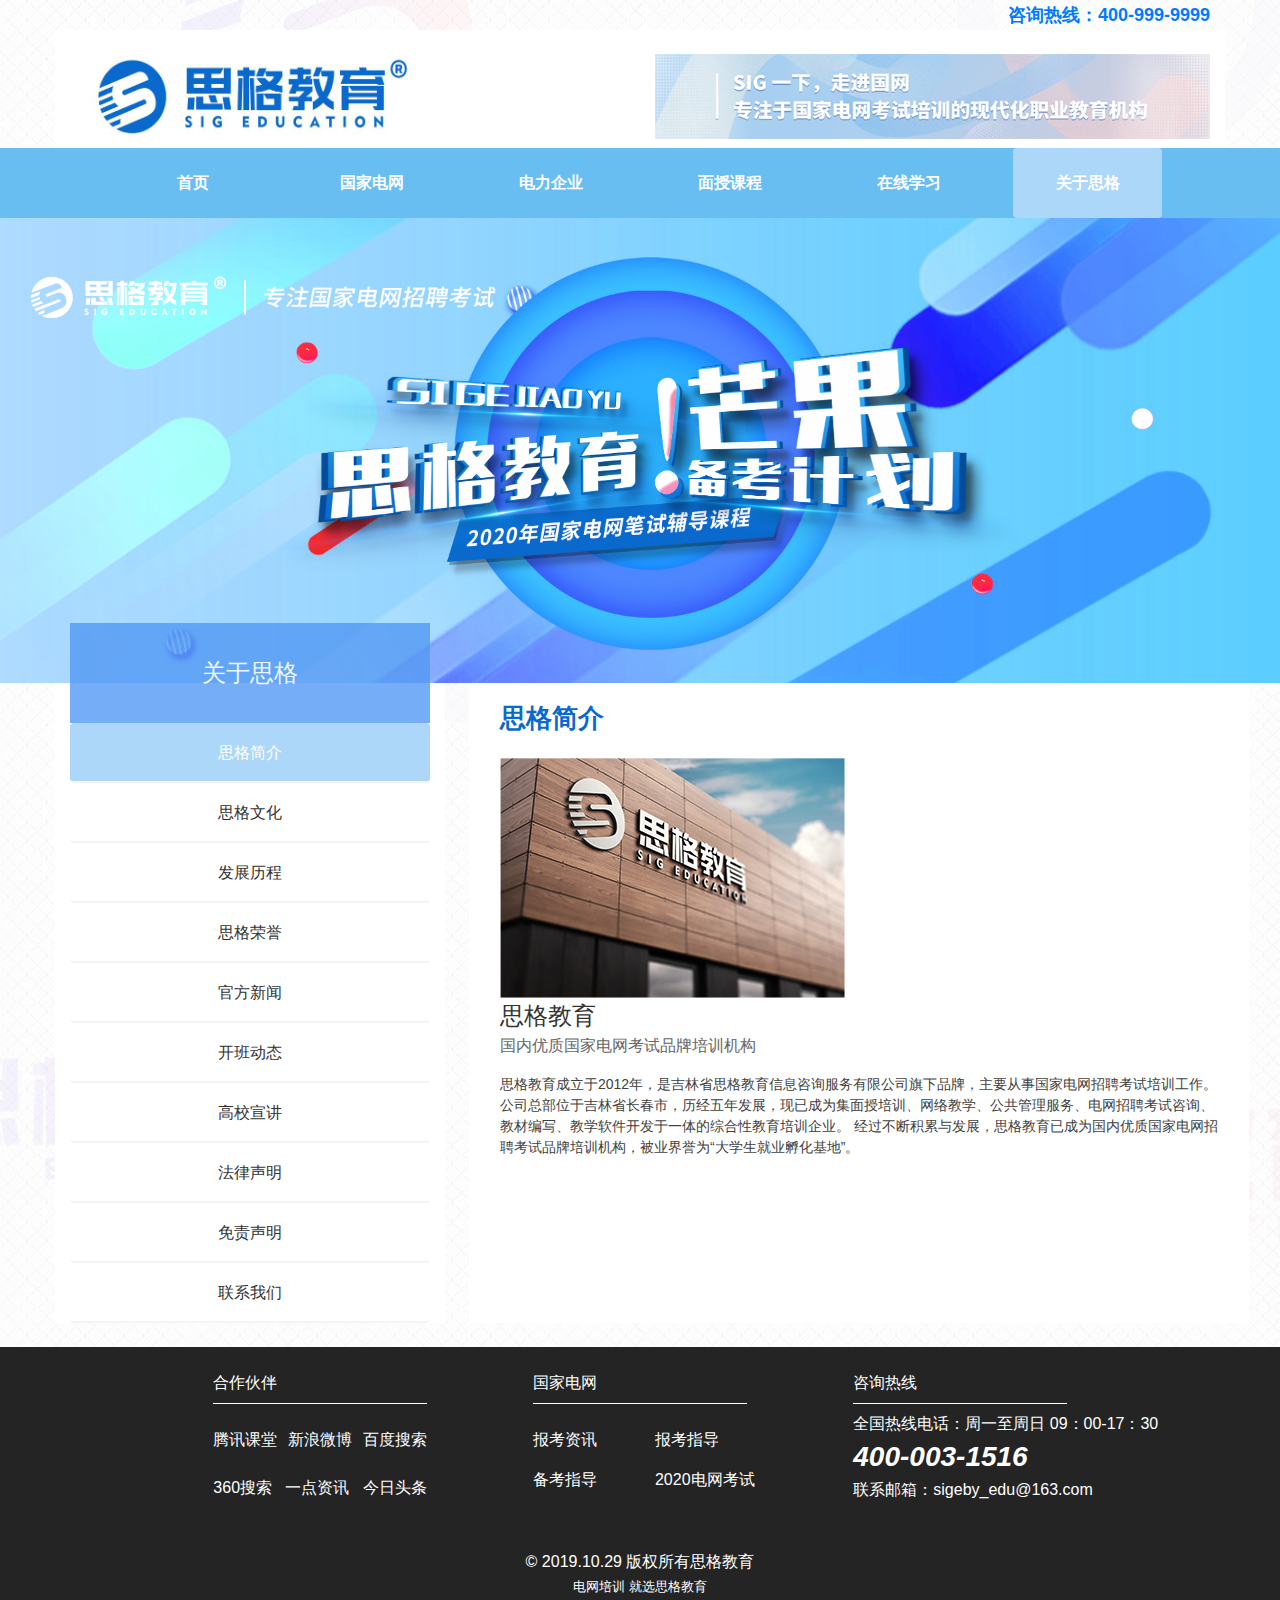
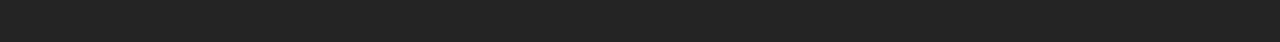
==== aboutUs.html @ 5b5d2b89 "1.8update" ====
<!DOCTYPE html>
<html>
	<head>
		<meta charset="utf-8" />
		<title>思格教育官网</title>
		<meta http-equiv="X-UA-Compatible" content="IE=edge,chrome=1">
		<meta name="viewport" content="width=device-width, initial-scale=1, shrink-to-fit=no">
		<link rel="stylesheet" type="text/css" href="css/bootstrap.min.css" />
		<link rel="stylesheet" type="text/css" href="css/shouye/index.css" /> <!-- 程序css -->
		<link rel="stylesheet" type="text/css" href="css/jSlider.min.css" />
		<!--轮播css-->
		<link rel="stylesheet" type="text/css" href="css/normalize.css" /> <!-- 初始化css -->
		<script src="js/jquery-1.11.1.min.js" type="text/javascript" charset="utf-8"></script>
		<script src="js/bootstrap.min.js" type="text/javascript" charset="utf-8"></script>
		<script src="js/bootstrap.bundle.min.js" type="text/javascript" charset="utf-8"></script>
		<script src="cj/jquery.syotimer.js" type="text/javascript" charset="utf-8"></script> <!-- 倒计时插件 -->
		<script src="js/cx/index.js" type="text/javascript" charset="utf-8"></script> <!-- 程序js -->
		<script src="cj/jquery.jSlider.min.js" type="text/javascript" charset="utf-8"></script> <!-- 轮播js -->
	</head>
	<script type="text/javascript">
		$(function() {
			$("#headerpage").load("header.html");
			$("#aboutNav").load("aboutNav.html");
			$("#footer").load("footer.html");

		})
	</script>
	<body>
		<div id="headerpage">

		</div>
		<div class="container">
			<div class="row flex-nowrap mb-4">
				<div class="col-4 bg-white text-center">
					<div class="about_listTitle">
						关于思格
					</div>
					<!-- 关于列表 -->
					<div class="about_listNav nav flex-column nav-pills" id='listNav' role="tablist" aria-orientation="vertical">
						<a class="nav-link active" id="jianjie-tab" data-toggle="pill" href="#jianjie" role="tab" aria-controls="jianjie"
						 aria-selected="true">思格简介</a>
						<a class="nav-link" id="wenhua-tab" data-toggle="pill" href="#wenhua" role="tab" aria-controls="wenhua"
						 aria-selected="true">思格文化</a>
						<a class="nav-link" id="licheng-tab" data-toggle="pill" href="#licheng" role="tab" aria-controls="licheng"
						 aria-selected="true">发展历程</a>
						<a class="nav-link" id="rongyu-tab" data-toggle="pill" href="#rongyu" role="tab" aria-controls="rongyu"
						 aria-selected="true">思格荣誉</a>
						<a class="nav-link" id="xinwen-tab" data-toggle="pill" href="#xinwen" role="tab" aria-controls="xinwen"
						 aria-selected="true">官方新闻</a>
						<a class="nav-link" id="dongtai-tab" data-toggle="pill" href="#dongtai" role="tab" aria-controls="dongtai"
						 aria-selected="true">开班动态</a>
						<a class="nav-link" id="xuanjiang-tab" data-toggle="pill" href="#xuanjiang" role="tab" aria-controls="xuanjiang"
						 aria-selected="true">高校宣讲</a>
						<a class="nav-link" id="falv-tab" data-toggle="pill" href="#falv" role="tab" aria-controls="falv" aria-selected="true">法律声明</a>
						<a class="nav-link" id="mianze-tab" data-toggle="pill" href="#mianze" role="tab" aria-controls="mianze"
						 aria-selected="true">免责声明</a>
						<a class="nav-link" id="lianxi-tab" data-toggle="pill" href="#lianxi" role="tab" aria-controls="lianxi"
						 aria-selected="true">联系我们</a>
					</div>
				</div>


				<div class="col-8 ml-4 bg-white">
					<div class="tab-content" id="v-pills-tabContent">
						<!-- 简介 -->
						<div class="tab-pane fade p-3 show active" id="jianjie" role="tabpanel" aria-labelledby="jianjie-tab">
							<div class="sige_title">
								思格简介
							</div>
							<img src="img/shouye/sige.jpg">
							<div class="about_jj_title">
								思格教育
							</div>
							<div class="about_jj_title2">
								国内优质国家电网考试品牌培训机构
							</div>
							<div class="mt-3 about_jj_content">
								思格教育成立于2012年，是吉林省思格教育信息咨询服务有限公司旗下品牌，主要从事国家电网招聘考试培训工作。公司总部位于吉林省长春市，历经五年发展，现已成为集面授培训、网络教学、公共管理服务、电网招聘考试咨询、教材编写、教学软件开发于一体的综合性教育培训企业。
								经过不断积累与发展，思格教育已成为国内优质国家电网招聘考试品牌培训机构，被业界誉为“大学生就业孵化基地”。
							</div>
						</div>
						<!-- 文化 -->
						<div class="tab-pane fade" id="wenhua" role="tabpanel" aria-labelledby="wenhua-tab">文化</div>
						<!-- 历程 -->
						<div class="tab-pane fade" id="licheng" role="tabpanel" aria-labelledby="licheng-tab">
							<div class="" id='shijianzhou'>
								
							</div>
						</div>
						<div class="tab-pane fade" id="rongyu" role="tabpanel" aria-labelledby="rongyu-tab">荣誉</div>
						<div class="tab-pane fade" id="xinwen" role="tabpanel" aria-labelledby="rongyu-tab">
							<div class="sige_title">
								官方新闻
							</div>
							<div class="">
								<div class="row border-bottom mx-3 pb-3 mb-3">
									<div class="gf_left col-2">
										<div class="">
											11-15
										</div>
										<div class="gf_year">
											2019
										</div>
										<div class="">
											<img src="img/xinwenright.png" style="width: 20px;height: 20px;" >
										</div>
									</div>
									<div class="gf_center col-7">
										<div class="gf_title">
											国家电网有限公司总部关于2020年高校毕业生招聘考试安排的公告
										</div>
										<div class="gf_content">
											我公司将于近期组织2020年应聘国家电力调度控制中心的高校毕业生开展招聘考试（其他单位另行安排，请关注招聘平台通知），现将有关事项通知如下：
										</div>
									</div>
									<div class="gf_img col-3">
										<img src="img/xinwenImg.png" style="width: 152px;height: 90px;" >
									</div>
								</div>
								<div class="row border-bottom mx-3 pb-3 mb-3">
									<div class="gf_left col-2">
										<div class="">
											11-15
										</div>
										<div class="gf_year">
											2019
										</div>
										<div class="">
											<img src="img/xinwenright.png" style="width: 20px;height: 20px;" >
										</div>
									</div>
									<div class="gf_center col-7">
										<div class="gf_title">
											国家电网有限公司总部关于2020年高校毕业生招聘考试安排的公告
										</div>
										<div class="gf_content">
											我公司将于近期组织2020年应聘国家电力调度控制中心的高校毕业生开展招聘考试（其他单位另行安排，请关注招聘平台通知），现将有关事项通知如下：
										</div>
									</div>
									<div class="gf_img col-3">
										<img src="img/xinwenImg.png" style="width: 152px;height: 90px;" >
									</div>
								</div>
								<div class="row border-bottom mx-3 pb-3 mb-3">
									<div class="gf_left col-2">
										<div class="">
											11-15
										</div>
										<div class="gf_year">
											2019
										</div>
										<div class="">
											<img src="img/xinwenright.png" style="width: 20px;height: 20px;" >
										</div>
									</div>
									<div class="gf_center col-7">
										<div class="gf_title">
											国家电网有限公司总部关于2020年高校毕业生招聘考试安排的公告
										</div>
										<div class="gf_content">
											我公司将于近期组织2020年应聘国家电力调度控制中心的高校毕业生开展招聘考试（其他单位另行安排，请关注招聘平台通知），现将有关事项通知如下：
										</div>
									</div>
									<div class="gf_img col-3">
										<img src="img/xinwenImg.png" style="width: 152px;height: 90px;" >
									</div>
								</div>
								
							</div>
							
						</div>
						<div class="tab-pane fade" id="dongtai" role="tabpanel" aria-labelledby="rongyu-tab">
							<div class="sige_title">
								开班动态
							</div>
							<div class="dongtai_group">
								<div class="dontai_card">
									<img src="img/classImg.png" class="dongtai_img" >
									<div class="dongtai_title">
										国网技术学院2020年高校毕业生校园招聘公告
									</div>
									<div class="dongtai_content my-1">
										校园招聘专业范围：电工类专业（含电力系统及其自动化含电力系统及其自动化、电机与电器、电机与电器......
									</div>
									<div class="dongtai_content">
										2019-10-15 
									</div>
								</div>
								<div class=" dontai_card">
									<img src="img/classImg.png" class="dongtai_img" >
									<div class="dongtai_title">
										国网技术学院2020年高校毕业生校园招聘公告
									</div>
									<div class="dongtai_content my-1">
										校园招聘专业范围：电工类专业（含电力系统及其自动化含电力系统及其自动化、电机与电器、电机与电器......
									</div>
									<div class="dongtai_content">
										2019-10-15 
									</div>
								</div>
								<div class=" dontai_card">
									<img src="img/classImg.png" class="dongtai_img" >
									<div class="dongtai_title">
										国网技术学院2020年高校毕业生校园招聘公告
									</div>
									<div class="dongtai_content my-1">
										校园招聘专业范围：电工类专业（含电力系统及其自动化含电力系统及其自动化、电机与电器、电机与电器......
									</div>
									<div class="dongtai_content">
										2019-10-15 
									</div>
								</div>
							</div>
						</div>
						<div class="tab-pane fade p-3" id="xuanjiang" role="tabpanel" aria-labelledby="rongyu-tab">
							<div class="sige_title">
								高校宣讲
							</div>
							<div class="">
								<div class="xj_card">
									<img src="img/classim.png" class="xj_img">
									<div class="ml-3 xj_card_right">
										<div class="xj_title">
											距离网申截止仅剩六天，报名人次已突破九万！
										</div>
										<div class="xj_content">
											为帮助基础薄弱的同学们改善学习现状，实现进击国网的目标，思格教育推出2021年芒果备考方案，领先一步抢先备考。2020年国家电网第一批各省市单位总预计招聘人数11390人，截止今天10:00，共报考94881人次，报考人数为47441人。因为一个考生一个志愿下可以报考两个意向，所以报考人数=报考人次/2。
											思格教育温馨提示：已报考考生可以了解自己所报考单位的整体竞争力大小，未报考考生可根据实际报考情况进行志愿调整！
										</div>
										<div class="xj_date">
											2019-10-20
										</div>
									</div>
								</div>
								<div class="xj_card2">
									<img src="img/classim.png" class="xj_img">
									<div class="ml-3 xj_card_right">
										<div class="xj_title">
											距离网申截止仅剩六天，报名人次已突破九万！
										</div>
										<div class="xj_content">
											为帮助基础薄弱的同学们改善学习现状，实现进击国网的目标，思格教育推出2021年芒果备考方案，领先一步抢先备考。2020年国家电网第一批各省市单位总预计招聘人数11390人，截止今天10:00，共报考94881人次，报考人数为47441人。因为一个考生一个志愿下可以报考两个意向，所以报考人数=报考人次/2。
											思格教育温馨提示：已报考考生可以了解自己所报考单位的整体竞争力大小，未报考考生可根据实际报考情况进行志愿调整！
										</div>
										<div class="xj_date">
											2019-10-20
										</div>
									</div>
								</div>
								<div class="xj_card2">
									<img src="img/classim.png" class="xj_img">
									<div class="ml-3 xj_card_right">
										<div class="xj_title">
											距离网申截止仅剩六天，报名人次已突破九万！
										</div>
										<div class="xj_content">
											为帮助基础薄弱的同学们改善学习现状，实现进击国网的目标，思格教育推出2021年芒果备考方案，领先一步抢先备考。2020年国家电网第一批各省市单位总预计招聘人数11390人，截止今天10:00，共报考94881人次，报考人数为47441人。因为一个考生一个志愿下可以报考两个意向，所以报考人数=报考人次/2。
											思格教育温馨提示：已报考考生可以了解自己所报考单位的整体竞争力大小，未报考考生可根据实际报考情况进行志愿调整！
										</div>
										<div class="xj_date">
											2019-10-20
										</div>
									</div>
								</div>
								<div class="xj_card2">
									<img src="img/classim.png" class="xj_img">
									<div class="ml-3 xj_card_right">
										<div class="xj_title">
											距离网申截止仅剩六天，报名人次已突破九万！
										</div>
										<div class="xj_content">
											为帮助基础薄弱的同学们改善学习现状，实现进击国网的目标，思格教育推出2021年芒果备考方案，领先一步抢先备考。2020年国家电网第一批各省市单位总预计招聘人数11390人，截止今天10:00，共报考94881人次，报考人数为47441人。因为一个考生一个志愿下可以报考两个意向，所以报考人数=报考人次/2。
											思格教育温馨提示：已报考考生可以了解自己所报考单位的整体竞争力大小，未报考考生可根据实际报考情况进行志愿调整！
										</div>
										<div class="xj_date">
											2019-10-20
										</div>
									</div>
								</div>
								<div class="">
									当前为分页
								</div>

							</div>

						</div>
						<div class="tab-pane fade" id="falv" role="tabpanel" aria-labelledby="rongyu-tab">
							<div class="sige_title">
								法律声明
							</div>
							<div class="about_jj_title">
								法律声明
							</div>
							<div class="mt-3 about_jj_content">
								华图教育旗下包括北京华图宏阳教育文化发展有限公司、北京华图宏阳图书有限公司、北京华图宏阳网络科技有限公司(华图网校)以及遍布全国的若干分校，为公众提供培训、图书、咨询、在线培训等服务。华图教育在国家工商行政管理总局商标局注册并拥有"华图教育"、"华图"、"HUATUJIAOYU"、"HUATU
								EDUCATION"等一系列商标。
							</div>
							<div class="mt-4" style="font-size: 14px;">
								<div class="">
									特此声明
								</div>
								<div class="">
									本声明自公告之日起生效。
								</div>
							</div>
							<div class="position-absolute text-center" style="right: 20px;font-size: 14px;">
								<div class="">
									北京华图宏阳教育文化发展有限公司
								</div>
								<div class="">
									2006年9月
								</div>
							</div>
						</div>
						<div class="tab-pane fade" id="mianze" role="tabpanel" aria-labelledby="rongyu-tab">荣誉</div>
						<div class="tab-pane fade" id="lianxi" role="tabpanel" aria-labelledby="rongyu-tab">荣誉</div>


					</div>

				</div>
			</div>
			<script type="text/javascript">
				$(function() {
					$("#shijianzhou").load("./cj/time.html")
				})
			</script>
		</div>

		<div id="footer">

		</div>
	</body>
</html>
---- css/shouye/index.css ----
body {
	background: url(../../img/allbg.jpg);
}
.flexr{
	display: flex;
	flex-direction: row;
	justify-content: center;
	align-items: center;
}
.flexc{
	display: flex;
	flex-direction: column;
	justify-content: center;
	align-items: center;
}
/* 单行超出隐藏 */
.chaochu{
	display: inline-block;
	overflow: hidden;
	white-space: nowrap;
	text-overflow: ellipsis;
	cursor: pointer;
}
/* 两行超出隐藏 */
.chaochu2{
	overflow: hidden;
	text-overflow: ellipsis;
	display: -webkit-box;
	-webkit-line-clamp: 2;
	-webkit-box-orient: vertical;
	cursor: pointer;
}

/* 三行超出隐藏 */
.chaochu3{
	overflow: hidden;
	text-overflow: ellipsis;
	display: -webkit-box;
	-webkit-line-clamp: 3;
	-webkit-box-orient: vertical;
	cursor: pointer;
}
.newImg{
	width: 15px;
	height: 15px;
}
.carousel-item-next, .carousel-item-prev, .carousel-item.active{
	display: flex;
}

/* 导航栏样式 */
.c_h_nav {
	background-color: #69BEF1;
	height: 70px;
	line-height: 70px;
}

.c_h_nav_link {
	height: 70px;
	line-height: 70px;
	padding: 0 30px;
	color: #fff;
	font-weight: bold;
	text-align: center;
	white-space: nowrap;

}

.bannerImg img {
	width: 100%;
	position: relative;
	z-index: -1;

}

ul {
	padding-left: 0;
}

ul li {
	list-style: none;
}

.timer {
	text-align: center;

	margin: 30px auto 0;
	padding: 0 0 10px;
	margin-left: -50px;
}

.timer .table-cell {
	display: inline-block;
	margin: 0 5px;
	/* background: url(../../img/shouye/timer.png) no-repeat 0 0; */
	background-size: 45px;
	width: 45px;
	margin-right: 20px;
}

.timer .table-cell .tab-val {
	font-size: 30px;


	height: 45px;
	line-height: 45px;

	margin: 0 0 5px;
	
}

.timer .table-cell .tab-metr {

	display: none;
}

#simple_timer.timer .table-cell.day,
#periodic_timer_days.timer .table-cell.hour {}

.timerText {
	position: absolute;
	z-index: 999;
	top: 124px;
	left: 50%;
	margin-left: -175px;
}

#slider1 {
	display: flex;

}
.sige_title{
	color: #0A69CD;
	font-size: 26px;
	font-weight: bold;
	margin-bottom: 20px;
}
.dianwangxialaList{
	display: flex;
	flex-direction: column;
	position:  absolute;
	background-color: white;
	color: #086ACF;
	opacity: 0.8;
}
.dianwangxialaList_a{
	width: 200px;
	height: 60px;
	line-height: 60px;
	border-bottom: 1px solid #086ACF;
	text-align: center;
	cursor:pointer;
}
.kechengxialaList{
	display: flex;
	flex-direction: row;
	position:  absolute;
	left: -500px;
	
	color: #086ACF;
	/* opacity: 0.8; */
}
.kechengxialaList_a{
	width: 200px;
	height: 60px;
	line-height: 60px;
	border-bottom: 1px solid #086ACF;
	text-align: center;
	cursor:pointer;
	opacity: 0.8;
	background-color: white !important;
}
.kechengxialaList_nav_title{
	height: 35px;
	line-height: 35px;
}
.bishion{
	opacity: 1 !important;
	
}
.about_listTitle{
	margin-top: -60px;
	height: 100px;
	line-height: 100px;
	text-align: center;
	width: 100%;
	background-color: #5399F4;
	opacity: 0.8;
	color: white;
	font-size: 24px;
	
}
.about_listNav a{
	display: block;
	height: 60px;
	line-height: 60px;
	color: #333333;
	border-bottom: 2px solid #F5F4F4;
	padding: 0;
}
.about_jj_title{
	font-size:24px;
	font-weight:500;
	color:rgba(51,51,51,1);
}
.about_jj_title2{
	color: #666666;
}
.about_jj_content{
	color: #414141;
	font-size: 14px;
}

.xj_card{
	display: flex;
	padding: 20px;
	box-shadow:0px 0px 16px 0px rgba(136,136,136,0.2);
}
.xj_card2{
	display: flex;
	padding: 20px;
	border-bottom: 2px solid #EBEAEA;
}
.xj_img{
	width: 170px;
	height: 108px;
}
.xj_card_right{
	display: flex;
	flex-direction: column;
	justify-content: space-between;
}
.xj_title{
	color: #086ACF;
}
.xj_content{
	color: #727272;
	font-size: 14px;
	overflow: hidden;
	text-overflow: ellipsis;
	display: -webkit-box;
	-webkit-line-clamp: 2;
	-webkit-box-orient: vertical;
}
.xj_date{
	color: #727272;
	font-size: 14px;
}
.dongtai_group{
	display: flex;
	flex-direction: row;
	
	flex-wrap: wrap;
}
.dontai_card{
	width: 325px;
	padding: 20px;
	border-radius: 5px;
	box-shadow:0px 4px 9px 0px rgba(136,136,136,0.1);
	margin-left: 35px;
	margin-bottom: 15px;
	
}
.dongtai_img{
	width: 285px;
	height: 170px;
}
.dongtai_title{
	color: #333333;
	font-weight: bold;
	margin-top: 5px;
}
.dongtai_content{
	color: #727272;
	font-size: 14px;
	overflow: hidden;
	text-overflow: ellipsis;
	display: -webkit-box;
	-webkit-line-clamp: 2;
	-webkit-box-orient: vertical;
}
.gf_month{
	font-size: 16px;
	color: #666666;
}
.gf_year{
	font-size: 12px;
	color: #B0B0B0;
	
}
.gf_left{
	display: flex;
	flex-direction: column;
	justify-content: center;
	align-items: flex-start;
	padding-left:40px;
}
.gf_center{
	display: flex;
	flex-direction: column;
	justify-content: space-between;
}
.gf_title{
	font-size: 16px;
	font-weight:500;
	color: #333333;
}
.gf_content{
	font-size: 12px;
	color: #666666;
	overflow: hidden;
	text-overflow: ellipsis;
	display: -webkit-box;
	-webkit-line-clamp: 2;
	-webkit-box-orient: vertical;
}
.teacherGroup{
	width: 25%;
	position: relative;
}
.teacher_jieshao{
	position: absolute;
	bottom: 40px;
	left: 30px;
	width: 85%;
	
}
.teacher_img{
	width: 100%;
	height: auto;
}
.teacher_type{
	padding: 5px 10px;
	color: #466AA4;
	background-color: #FFFFFF;
	font-weight: bold;
	width: 170px;
	text-align: center;
	margin-bottom: 15px;
	font-size: 1.375rem;
	white-space: nowrap;
	
}
.teacher_name{
	color: white;
	font-weight: 800;
	margin-bottom: 15px;
	font-size: 1.5rem;
}
.teacher_cont{
	color: white;
}
.envir_title{
	width: 230px;
	height: 50px;
	line-height: 50px;
	
}
.d_title{
	font-size: 25px;
	font-weight: 400;
	color: #333333;
}
.d_date{
	font-size: 13px;
	color:#adadad;
	display: inline-block;
	overflow: hidden;
	-o-text-overflow: ellipsis;
	text-overflow: ellipsis;
	white-space: nowrap;
}
.d_content{
	font-size: 14px;
	color:#676767;
	line-height: 1.8;
	white-space: normal;
	word-wrap: break-word;
	word-break: normal;
	text-align: left;
}
.shangyipian{
	font-size: 14px;
	color:#676767;
	
	
}
.inputQ{
	width: 80%;
	font-size: 14px;
}
.dian{
	font-weight: bold !important;
	margin-right: 10px !important;
	width: 5px !important;
	height: 24px !important;
	display: inline-block !important;
	color: #666666 !important;
	font-size: 14px !important;
	font-family: Source Han Sans SC !important;
}
---- css/jSlider.min.css ----
/** @jSlider - a jQuery Plugin* @version 1.0.1** @author Thuy Nguyen ducthuy@gmail.com* @website http://startjs.com/* @github https://github.com/copthuy/jSlider* MIT License* Copyright (c) 2018 Thuy Nguyen*/.jSlider{position:relative;height:auto}.jSlider div,.jSlider span{box-sizing:border-box !important}.jSlider img{width:100%;height:auto;display:block}.jSlider>div>*{width:0;height:0;overflow:hidden;display:block}.jSlider>img:first-child{visibility:hidden;-ms-filter:"alpha(opacity=0)";filter:alpha(opacity=0);-khtml-opacity:0;-moz-opacity:0;opacity:0}.jSlider .slider-content{width:100%;height:100%;background:#fff;overflow:hidden;position:absolute;top:0;left:0;right:0;bottom:0}.jSlider .slider-content-wrapper{width:100%;height:100%;overflow:hidden}.jSlider .slider-slides{width:100%;height:100%;position:relative;overflow:visible;cursor:move;cursor:-webkit-grab;cursor:-moz-grab}.jSlider .grabbing{cursor:-webkit-grabbing;cursor:-moz-grabbing}.jSlider.fade-transition .slider-slides,.jSlider.fade-transition .grabbing{cursor:e-resize}.jSlider.background-transition .slider-slides,.jSlider.background-transition .grabbing{cursor:default}.jSlider .slider-slides>div{width:100%;height:100%;position:absolute;top:0;left:0;-webkit-touch-callout:none;-webkit-user-select:none;-khtml-user-select:none;-moz-user-select:none;-ms-user-select:none;user-select:none}.webkit-slider .slider-content,.webkit-slider .slider-content div,.webkit-slider .slider-content img{-webkit-transform:translateZ(0);-webkit-perspective:1000;-webkit-backface-visibility:hidden}.webkit-slider .controller span{-webkit-tap-highlight-color:rgba(0,0,0,0)}.jSlider [class*=appear-]{-ms-filter:"alpha(opacity=0)";filter:alpha(opacity=0);-khtml-opacity:0;-moz-opacity:0;opacity:0}.jSlider .cssAnimation{-webkit-transition:all .5s;-moz-transition:all .5s;-ms-transition:all .5s;-o-transition:all .5s;transition:all .5s}.jSlider .controller{display:block;visibility:hidden}.jSlider .controller>div{width:auto;height:auto;display:none}.jSlider .controller span{cursor:pointer}.jSlider .indicator{visibility:hidden;text-align:center;position:absolute;bottom:5%;left:0;right:0}.jSlider .indicator span{font-size:0;line-height:0;width:11px;height:11px;margin-left:10px;background:rgba(255,255,255,0.35);border:1px solid rgba(255,255,255,0.7);border-radius:50px;-webkit-border-radius:50px;display:inline-block;visibility:visible}.jSlider .indicator span:first-child{margin-left:0}.jSlider .indicator span.selected{background:rgba(255,255,255,0.8)}.jSlider .navigator{visibility:hidden}.jSlider .navigator span{font-size:0;line-height:0;width:50px;height:50px;margin-top:-25px;background:rgba(255,255,255,0.5);border-radius:50%;-webkit-border-radius:50px;-ms-transform:rotate(-45deg);-webkit-transform:rotate(-45deg);-moz-transform:rotate(-45deg);-o-transform:rotate(-45deg);transform:rotate(-45deg);display:block;position:absolute;top:50%;z-index:2;visibility:visible}.jSlider .navigator span:hover{background:rgba(0,0,0,0.5)}.jSlider .navigator .disabled{display:none;cursor:default}.jSlider .navigator .prev{left:5%}.jSlider .navigator .next{right:5%}.jSlider .navigator span:before,.jSlider .navigator span:after{content:'';display:block;position:absolute}.jSlider .navigator span:before{width:20px;height:0;border-top:1px solid rgba(0,0,0,.35)}.jSlider .navigator span:hover:before{border-top-color:rgba(255,255,255,.35)}.jSlider .navigator span:after{height:20px;width:0;border-left:1px solid rgba(0,0,0,.35)}.jSlider .navigator span:hover:after{border-left-color:rgba(255,255,255,.35)}.jSlider .navigator .prev:before,.jSlider .navigator .prev:after{top:18px;left:18px}.jSlider .navigator .next:before,.jSlider .navigator .next:after{bottom:18px;right:18px}.jSlider .msie8 .navigator span:before{width:0;height:0;border-width:10px 15px;border-style:solid;border-color:transparent;top:15px;bottom:auto}.jSlider .msie8 .navigator span:after{display:none}.jSlider .msie8 .navigator .prev:before{border-left-width:0;border-right-color:#ccc;left:15px}.jSlider .msie8 .navigator .next:before{border-right-width:0;border-left-color:#ccc;right:15px}@media(max-width:767px){.jSlider .indicator span{width:7px;height:7px;margin-left:7px}}@media(max-width:480px){.jSlider .indicator span{width:5px;height:5px;margin-left:5px}}
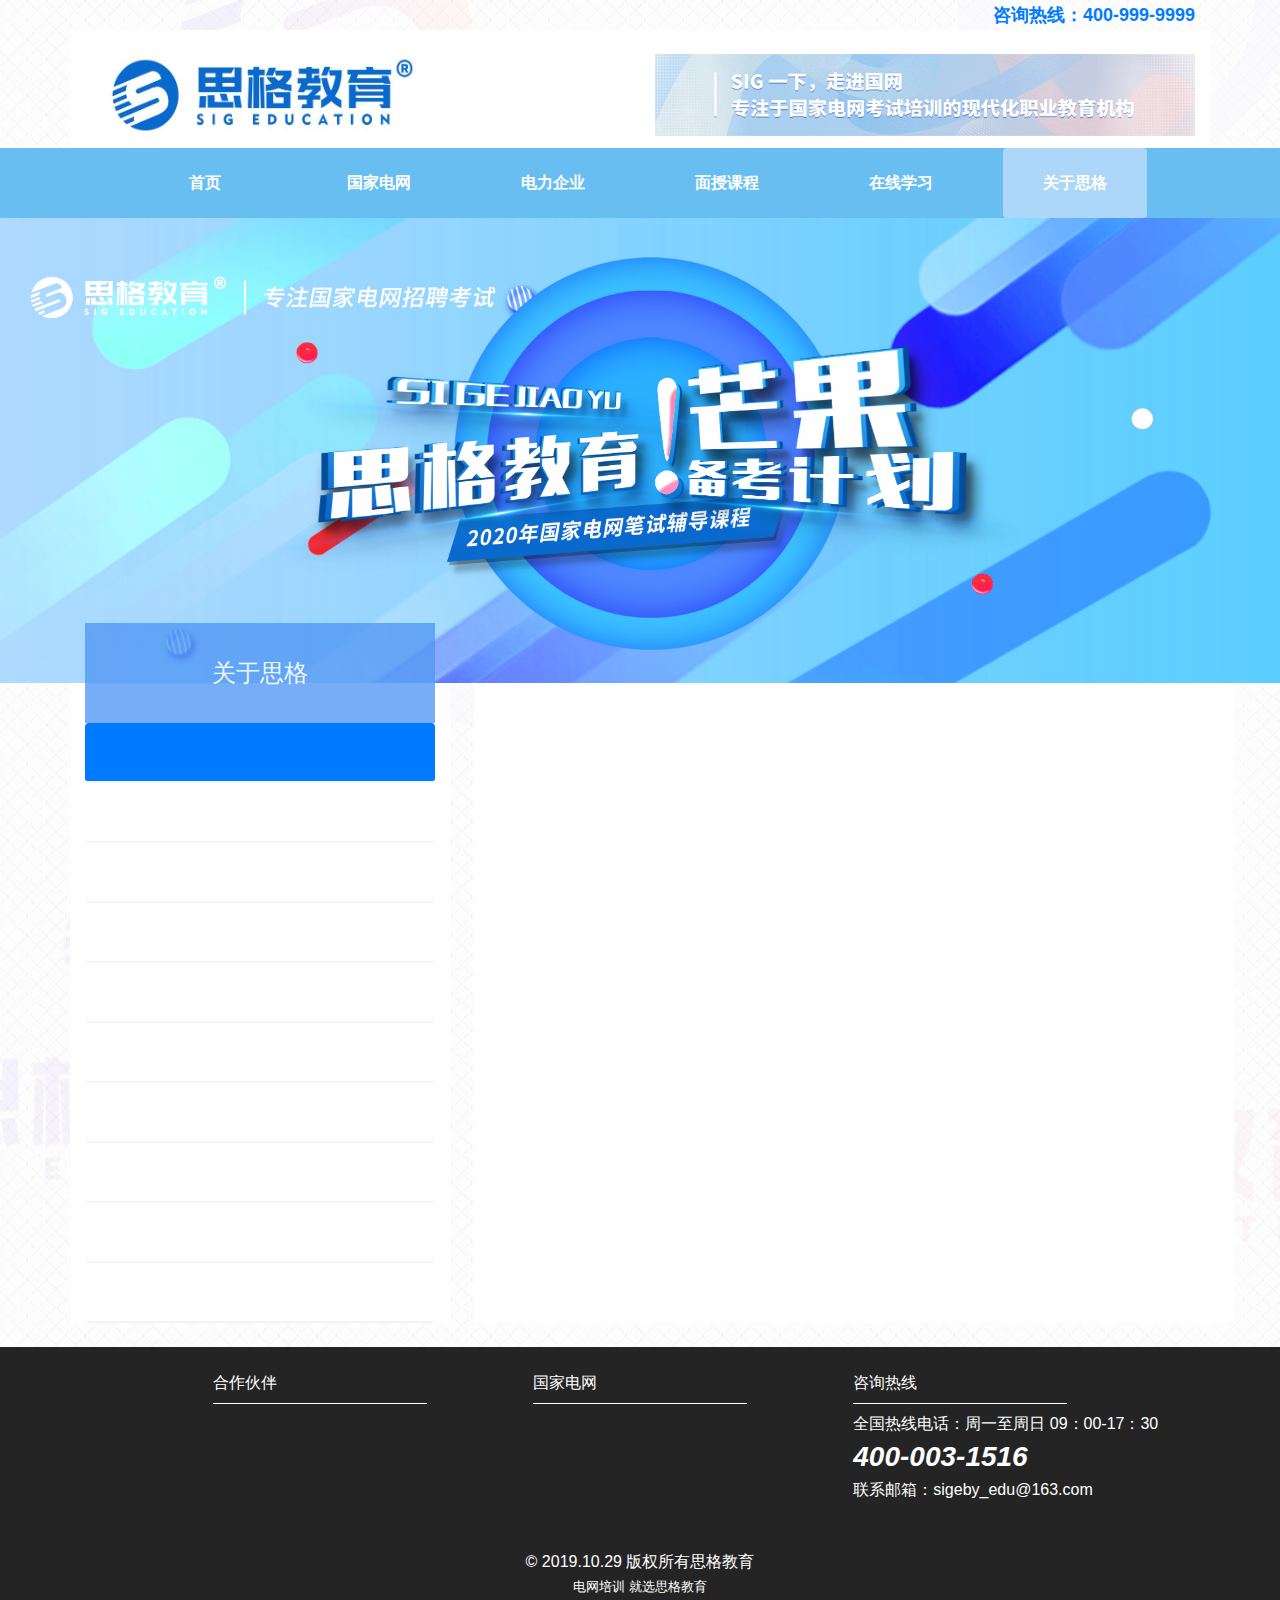
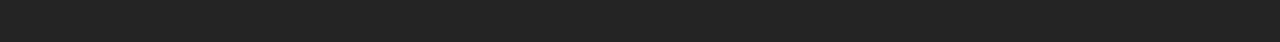
==== commit 5b4d654d: "1.14" ====
--- a/aboutUs.html
+++ b/aboutUs.html
@@ -13,18 +13,14 @@
 		<script src="js/jquery-1.11.1.min.js" type="text/javascript" charset="utf-8"></script>
 		<script src="js/bootstrap.min.js" type="text/javascript" charset="utf-8"></script>
 		<script src="js/bootstrap.bundle.min.js" type="text/javascript" charset="utf-8"></script>
-		<script src="cj/jquery.syotimer.js" type="text/javascript" charset="utf-8"></script> <!-- 倒计时插件 -->
-		<script src="js/cx/index.js" type="text/javascript" charset="utf-8"></script> <!-- 程序js -->
+		
 		<script src="cj/jquery.jSlider.min.js" type="text/javascript" charset="utf-8"></script> <!-- 轮播js -->
+		<script src="js/save.js" type="text/javascript" charset="utf-8"></script>
+		<script src="js/jqPaginator.js" type="text/javascript" charset="utf-8"></script>
+		<script src="js/cx/aboutUs.js" type="text/javascript" charset="utf-8"></script> <!-- 程序js -->
+		<script src="js/jquery.ellipsis.js" type="text/javascript" charset="utf-8"></script>
 	</head>
-	<script type="text/javascript">
-		$(function() {
-			$("#headerpage").load("header.html");
-			$("#aboutNav").load("aboutNav.html");
-			$("#footer").load("footer.html");
-
-		})
-	</script>
+
 	<body>
 		<div id="headerpage">
 
@@ -38,36 +34,41 @@
 					<!-- 关于列表 -->
 					<div class="about_listNav nav flex-column nav-pills" id='listNav' role="tablist" aria-orientation="vertical">
 						<a class="nav-link active" id="jianjie-tab" data-toggle="pill" href="#jianjie" role="tab" aria-controls="jianjie"
-						 aria-selected="true">思格简介</a>
+						 aria-selected="true"></a>
 						<a class="nav-link" id="wenhua-tab" data-toggle="pill" href="#wenhua" role="tab" aria-controls="wenhua"
-						 aria-selected="true">思格文化</a>
+						 aria-selected="true"></a>
 						<a class="nav-link" id="licheng-tab" data-toggle="pill" href="#licheng" role="tab" aria-controls="licheng"
-						 aria-selected="true">发展历程</a>
+						 aria-selected="true"></a>
 						<a class="nav-link" id="rongyu-tab" data-toggle="pill" href="#rongyu" role="tab" aria-controls="rongyu"
-						 aria-selected="true">思格荣誉</a>
+						 aria-selected="true"></a>
 						<a class="nav-link" id="xinwen-tab" data-toggle="pill" href="#xinwen" role="tab" aria-controls="xinwen"
-						 aria-selected="true">官方新闻</a>
+						 aria-selected="true"></a>
 						<a class="nav-link" id="dongtai-tab" data-toggle="pill" href="#dongtai" role="tab" aria-controls="dongtai"
-						 aria-selected="true">开班动态</a>
+						 aria-selected="true"></a>
 						<a class="nav-link" id="xuanjiang-tab" data-toggle="pill" href="#xuanjiang" role="tab" aria-controls="xuanjiang"
-						 aria-selected="true">高校宣讲</a>
-						<a class="nav-link" id="falv-tab" data-toggle="pill" href="#falv" role="tab" aria-controls="falv" aria-selected="true">法律声明</a>
+						 aria-selected="true"></a>
+						<a class="nav-link" id="falv-tab" data-toggle="pill" href="#falv" role="tab" aria-controls="falv" aria-selected="true">
+							
+						</a>
 						<a class="nav-link" id="mianze-tab" data-toggle="pill" href="#mianze" role="tab" aria-controls="mianze"
-						 aria-selected="true">免责声明</a>
+						 aria-selected="true"></a>
 						<a class="nav-link" id="lianxi-tab" data-toggle="pill" href="#lianxi" role="tab" aria-controls="lianxi"
-						 aria-selected="true">联系我们</a>
+						 aria-selected="true"></a>
 					</div>
 				</div>
 
 
 				<div class="col-8 ml-4 bg-white">
-					<div class="tab-content" id="v-pills-tabContent">
+					<div class="tab-content p-3" id="v-pills-tabContent">
 						<!-- 简介 -->
-						<div class="tab-pane fade p-3 show active" id="jianjie" role="tabpanel" aria-labelledby="jianjie-tab">
-							<div class="sige_title">
-								思格简介
-							</div>
-							<img src="img/shouye/sige.jpg">
+						<div class="tab-pane fade  show active" id="jianjie" role="tabpanel" aria-labelledby="jianjie-tab">
+							<div class="sige_title">
+								
+							</div>
+							<div class="sige_content">
+								
+							</div>
+							<!-- <img src="img/shouye/sige.jpg">
 							<div class="about_jj_title">
 								思格教育
 							</div>
@@ -77,23 +78,43 @@
 							<div class="mt-3 about_jj_content">
 								思格教育成立于2012年，是吉林省思格教育信息咨询服务有限公司旗下品牌，主要从事国家电网招聘考试培训工作。公司总部位于吉林省长春市，历经五年发展，现已成为集面授培训、网络教学、公共管理服务、电网招聘考试咨询、教材编写、教学软件开发于一体的综合性教育培训企业。
 								经过不断积累与发展，思格教育已成为国内优质国家电网招聘考试品牌培训机构，被业界誉为“大学生就业孵化基地”。
-							</div>
+							</div> -->
 						</div>
 						<!-- 文化 -->
-						<div class="tab-pane fade" id="wenhua" role="tabpanel" aria-labelledby="wenhua-tab">文化</div>
+						<div class="tab-pane fade" id="wenhua" role="tabpanel" aria-labelledby="wenhua-tab">
+							<div class="sige_title">
+								
+							</div>
+							<div class="sige_content">
+								
+							</div>
+						</div>
 						<!-- 历程 -->
 						<div class="tab-pane fade" id="licheng" role="tabpanel" aria-labelledby="licheng-tab">
+							<div class="sige_title">
+								
+							</div>
 							<div class="" id='shijianzhou'>
-								
-							</div>
-						</div>
-						<div class="tab-pane fade" id="rongyu" role="tabpanel" aria-labelledby="rongyu-tab">荣誉</div>
-						<div class="tab-pane fade" id="xinwen" role="tabpanel" aria-labelledby="rongyu-tab">
-							<div class="sige_title">
-								官方新闻
-							</div>
-							<div class="">
-								<div class="row border-bottom mx-3 pb-3 mb-3">
+
+							</div>
+						</div>
+						<!-- 荣誉 -->
+						<div class="tab-pane fade" id="rongyu" role="tabpanel" aria-labelledby="rongyu-tab">
+							<div class="sige_title">
+								
+							</div>
+							<div class="sige_content">
+								
+							</div>
+						</div>
+						<!-- 新闻 -->
+						<div class="tab-pane fade" id="xinwen" role="tabpanel" aria-labelledby="xinwen-tab">
+							<div class="sige_title">
+								
+							</div>
+							<div class="" id="xinwenList">
+								
+								<!-- <div class="row border-bottom mx-3 pb-3 mb-3">
 									<div class="gf_left col-2">
 										<div class="">
 											11-15
@@ -102,7 +123,7 @@
 											2019
 										</div>
 										<div class="">
-											<img src="img/xinwenright.png" style="width: 20px;height: 20px;" >
+											<img src="img/xinwenright.png" style="width: 20px;height: 20px;">
 										</div>
 									</div>
 									<div class="gf_center col-7">
@@ -114,110 +135,65 @@
 										</div>
 									</div>
 									<div class="gf_img col-3">
-										<img src="img/xinwenImg.png" style="width: 152px;height: 90px;" >
-									</div>
-								</div>
-								<div class="row border-bottom mx-3 pb-3 mb-3">
-									<div class="gf_left col-2">
-										<div class="">
-											11-15
-										</div>
-										<div class="gf_year">
-											2019
-										</div>
-										<div class="">
-											<img src="img/xinwenright.png" style="width: 20px;height: 20px;" >
-										</div>
-									</div>
-									<div class="gf_center col-7">
-										<div class="gf_title">
-											国家电网有限公司总部关于2020年高校毕业生招聘考试安排的公告
-										</div>
-										<div class="gf_content">
-											我公司将于近期组织2020年应聘国家电力调度控制中心的高校毕业生开展招聘考试（其他单位另行安排，请关注招聘平台通知），现将有关事项通知如下：
-										</div>
-									</div>
-									<div class="gf_img col-3">
-										<img src="img/xinwenImg.png" style="width: 152px;height: 90px;" >
-									</div>
-								</div>
-								<div class="row border-bottom mx-3 pb-3 mb-3">
-									<div class="gf_left col-2">
-										<div class="">
-											11-15
-										</div>
-										<div class="gf_year">
-											2019
-										</div>
-										<div class="">
-											<img src="img/xinwenright.png" style="width: 20px;height: 20px;" >
-										</div>
-									</div>
-									<div class="gf_center col-7">
-										<div class="gf_title">
-											国家电网有限公司总部关于2020年高校毕业生招聘考试安排的公告
-										</div>
-										<div class="gf_content">
-											我公司将于近期组织2020年应聘国家电力调度控制中心的高校毕业生开展招聘考试（其他单位另行安排，请关注招聘平台通知），现将有关事项通知如下：
-										</div>
-									</div>
-									<div class="gf_img col-3">
-										<img src="img/xinwenImg.png" style="width: 152px;height: 90px;" >
-									</div>
-								</div>
-								
-							</div>
+										<img src="img/xinwenImg.png" style="width: 152px;height: 90px;">
+									</div>
+								</div> -->
+								
+
+
+							</div>
+							<div class="mt-3 mx-auto">
+
+								<nav class="d-flex justify-content-center" aria-label="Page navigation example">
+									<ul class="pagination mx-auto" id="xinwenPage">
+
+									</ul>
+								</nav>
+								<div class="d-flex justify-content-center" style="color: #646464;font-size: 12px;margin-top: -10px;">
+									共 <span id="xinwenpage"></span>页 共<span id='xinwenTotal'></span>条信息
+								</div>
+							</div>
+
+						</div>
+						<!-- 动态 -->
+						<div class="tab-pane fade" id="dongtai" role="tabpanel" aria-labelledby="dongtai-tab">
+							<div class="sige_title">
+								
+							</div>
+							<div class="dongtai_group" id='dongtaiList'>
 							
-						</div>
-						<div class="tab-pane fade" id="dongtai" role="tabpanel" aria-labelledby="rongyu-tab">
-							<div class="sige_title">
-								开班动态
-							</div>
-							<div class="dongtai_group">
-								<div class="dontai_card">
-									<img src="img/classImg.png" class="dongtai_img" >
-									<div class="dongtai_title">
-										国网技术学院2020年高校毕业生校园招聘公告
+							<!-- 	<div class=" dontai_card">
+									<img src="img/classImg.png" class="dongtai_img">
+									<div class="dongtai_title dongtai_titleas">
+										国网技术学院2020年高校毕业生校园招聘公告技术学院2020年高校毕业生校园招聘公告其自动化、电机与电器、电机与电器
 									</div>
 									<div class="dongtai_content my-1">
-										校园招聘专业范围：电工类专业（含电力系统及其自动化含电力系统及其自动化、电机与电器、电机与电器......
+										校园招聘专业范围：电工类专业（含电力系统及其自动化含电力系统及其自动化、电机与电器、电机与电器其自动化、电机与电器、电机与电器
 									</div>
 									<div class="dongtai_content">
-										2019-10-15 
-									</div>
-								</div>
-								<div class=" dontai_card">
-									<img src="img/classImg.png" class="dongtai_img" >
-									<div class="dongtai_title">
-										国网技术学院2020年高校毕业生校园招聘公告
-									</div>
-									<div class="dongtai_content my-1">
-										校园招聘专业范围：电工类专业（含电力系统及其自动化含电力系统及其自动化、电机与电器、电机与电器......
-									</div>
-									<div class="dongtai_content">
-										2019-10-15 
-									</div>
-								</div>
-								<div class=" dontai_card">
-									<img src="img/classImg.png" class="dongtai_img" >
-									<div class="dongtai_title">
-										国网技术学院2020年高校毕业生校园招聘公告
-									</div>
-									<div class="dongtai_content my-1">
-										校园招聘专业范围：电工类专业（含电力系统及其自动化含电力系统及其自动化、电机与电器、电机与电器......
-									</div>
-									<div class="dongtai_content">
-										2019-10-15 
-									</div>
-								</div>
-							</div>
-						</div>
-						<div class="tab-pane fade p-3" id="xuanjiang" role="tabpanel" aria-labelledby="rongyu-tab">
-							<div class="sige_title">
-								高校宣讲
-							</div>
-							<div class="">
-								<div class="xj_card">
+										2019-10-15
+									</div>
+								</div> -->
+								
+							</div>
+							<div class="mt-3 mx-auto">
+								<nav class="d-flex justify-content-center" aria-label="Page navigation example">
+									<ul class="pagination mx-auto" id="dongtaiPage">
+
+									</ul>
+								</nav>
+								<div class="d-flex justify-content-center" style="color: #646464;font-size: 12px;margin-top: -10px;">
+									共 <span id="dongtaipage"></span>页 共<span id='dongtaiTotal'></span>条信息
+								</div>
+							</div>
+						</div>
+						<!-- 宣讲 -->
+						<div class="tab-pane fade" id="xuanjiang" role="tabpanel" aria-labelledby="xuanjiang-tab">
+							<div class="sige_title">
+								
+							</div>
+							<div id='xuanjiangList'>
+								<!-- <div class="xj_card">
 									<img src="img/classim.png" class="xj_img">
 									<div class="ml-3 xj_card_right">
 										<div class="xj_title">
@@ -231,67 +207,38 @@
 											2019-10-20
 										</div>
 									</div>
-								</div>
-								<div class="xj_card2">
-									<img src="img/classim.png" class="xj_img">
-									<div class="ml-3 xj_card_right">
-										<div class="xj_title">
-											距离网申截止仅剩六天，报名人次已突破九万！
-										</div>
-										<div class="xj_content">
-											为帮助基础薄弱的同学们改善学习现状，实现进击国网的目标，思格教育推出2021年芒果备考方案，领先一步抢先备考。2020年国家电网第一批各省市单位总预计招聘人数11390人，截止今天10:00，共报考94881人次，报考人数为47441人。因为一个考生一个志愿下可以报考两个意向，所以报考人数=报考人次/2。
-											思格教育温馨提示：已报考考生可以了解自己所报考单位的整体竞争力大小，未报考考生可根据实际报考情况进行志愿调整！
-										</div>
-										<div class="xj_date">
-											2019-10-20
-										</div>
-									</div>
-								</div>
-								<div class="xj_card2">
-									<img src="img/classim.png" class="xj_img">
-									<div class="ml-3 xj_card_right">
-										<div class="xj_title">
-											距离网申截止仅剩六天，报名人次已突破九万！
-										</div>
-										<div class="xj_content">
-											为帮助基础薄弱的同学们改善学习现状，实现进击国网的目标，思格教育推出2021年芒果备考方案，领先一步抢先备考。2020年国家电网第一批各省市单位总预计招聘人数11390人，截止今天10:00，共报考94881人次，报考人数为47441人。因为一个考生一个志愿下可以报考两个意向，所以报考人数=报考人次/2。
-											思格教育温馨提示：已报考考生可以了解自己所报考单位的整体竞争力大小，未报考考生可根据实际报考情况进行志愿调整！
-										</div>
-										<div class="xj_date">
-											2019-10-20
-										</div>
-									</div>
-								</div>
-								<div class="xj_card2">
-									<img src="img/classim.png" class="xj_img">
-									<div class="ml-3 xj_card_right">
-										<div class="xj_title">
-											距离网申截止仅剩六天，报名人次已突破九万！
-										</div>
-										<div class="xj_content">
-											为帮助基础薄弱的同学们改善学习现状，实现进击国网的目标，思格教育推出2021年芒果备考方案，领先一步抢先备考。2020年国家电网第一批各省市单位总预计招聘人数11390人，截止今天10:00，共报考94881人次，报考人数为47441人。因为一个考生一个志愿下可以报考两个意向，所以报考人数=报考人次/2。
-											思格教育温馨提示：已报考考生可以了解自己所报考单位的整体竞争力大小，未报考考生可根据实际报考情况进行志愿调整！
-										</div>
-										<div class="xj_date">
-											2019-10-20
-										</div>
-									</div>
-								</div>
-								<div class="">
-									当前为分页
-								</div>
-
-							</div>
-
-						</div>
-						<div class="tab-pane fade" id="falv" role="tabpanel" aria-labelledby="rongyu-tab">
-							<div class="sige_title">
-								法律声明
-							</div>
-							<div class="about_jj_title">
-								法律声明
-							</div>
-							<div class="mt-3 about_jj_content">
+									<div class="align-self-center">
+										<img src="img/xuanjiang.png" style="width: 30px;height: 30px;">
+									</div>
+								</div> -->
+								
+								
+								
+
+							</div>
+							<div class="">
+								<div class="mt-3 mx-auto">
+									<nav class="d-flex justify-content-center" aria-label="Page navigation example">
+										<ul class="pagination mx-auto" id="xuanjiangPage">
+							
+										</ul>
+									</nav>
+									<div class="d-flex justify-content-center" style="color: #646464;font-size: 12px;margin-top: -10px;">
+										共 <span id="xuanjiangpage"></span>页 共<span id='xunajiangTotal'></span>条信息
+									</div>
+								</div>
+							</div>
+
+						</div>
+						<!-- 荣誉 -->
+						<div class="tab-pane fade" id="falv" role="tabpanel" aria-labelledby="falv-tab">
+							<div class="sige_title">
+								
+							</div>
+							<div class="sige_content">
+								
+							</div>
+							<!-- <div class="mt-3 about_jj_content">
 								华图教育旗下包括北京华图宏阳教育文化发展有限公司、北京华图宏阳图书有限公司、北京华图宏阳网络科技有限公司(华图网校)以及遍布全国的若干分校，为公众提供培训、图书、咨询、在线培训等服务。华图教育在国家工商行政管理总局商标局注册并拥有"华图教育"、"华图"、"HUATUJIAOYU"、"HUATU
 								EDUCATION"等一系列商标。
 							</div>
@@ -310,10 +257,24 @@
 								<div class="">
 									2006年9月
 								</div>
-							</div>
-						</div>
-						<div class="tab-pane fade" id="mianze" role="tabpanel" aria-labelledby="rongyu-tab">荣誉</div>
-						<div class="tab-pane fade" id="lianxi" role="tabpanel" aria-labelledby="rongyu-tab">荣誉</div>
+							</div> -->
+						</div>
+						<div class="tab-pane fade" id="mianze" role="tabpanel" aria-labelledby="mianze-tab">
+							<div class="sige_title">
+								
+							</div>
+							<div class="sige_content">
+								
+							</div>
+						</div>
+						<div class="tab-pane fade" id="lianxi" role="tabpanel" aria-labelledby="lianxi-tab">
+							<div class="sige_title">
+								
+							</div>
+							<div class="sige_content">
+								
+							</div>
+						</div>
 
 
 					</div>
--- a/css/shouye/index.css
+++ b/css/shouye/index.css
@@ -1,5 +1,9 @@
+
 body {
 	background: url(../../img/allbg.jpg);
+
+	word-break: break-all;/*body里面加这句*/
+	
 }
 .flexr{
 	display: flex;
@@ -29,6 +33,7 @@
 	-webkit-line-clamp: 2;
 	-webkit-box-orient: vertical;
 	cursor: pointer;
+	
 }
 
 /* 三行超出隐藏 */
@@ -95,7 +100,7 @@
 	/* background: url(../../img/shouye/timer.png) no-repeat 0 0; */
 	background-size: 45px;
 	width: 45px;
-	margin-right: 20px;
+	margin-right: 19px;
 }
 
 .timer .table-cell .tab-val {
@@ -120,9 +125,9 @@
 .timerText {
 	position: absolute;
 	z-index: 999;
-	top: 124px;
+	top: 120px;
 	left: 50%;
-	margin-left: -175px;
+	margin-left: -172px;
 }
 
 #slider1 {
@@ -226,9 +231,11 @@
 	height: 108px;
 }
 .xj_card_right{
+	width: 400px;
 	display: flex;
 	flex-direction: column;
 	justify-content: space-between;
+	margin-right: 20px;
 }
 .xj_title{
 	color: #086ACF;
@@ -257,7 +264,7 @@
 	padding: 20px;
 	border-radius: 5px;
 	box-shadow:0px 4px 9px 0px rgba(136,136,136,0.1);
-	margin-left: 35px;
+	margin-left: 20px;
 	margin-bottom: 15px;
 	
 }
@@ -273,11 +280,7 @@
 .dongtai_content{
 	color: #727272;
 	font-size: 14px;
-	overflow: hidden;
-	text-overflow: ellipsis;
-	display: -webkit-box;
-	-webkit-line-clamp: 2;
-	-webkit-box-orient: vertical;
+	
 }
 .gf_month{
 	font-size: 16px;
@@ -308,11 +311,7 @@
 .gf_content{
 	font-size: 12px;
 	color: #666666;
-	overflow: hidden;
-	text-overflow: ellipsis;
-	display: -webkit-box;
-	-webkit-line-clamp: 2;
-	-webkit-box-orient: vertical;
+	
 }
 .teacherGroup{
 	width: 25%;
@@ -350,6 +349,17 @@
 .teacher_cont{
 	color: white;
 }
+.envir_tiao{
+	position: absolute;
+	bottom: -30px;
+}
+.envir_tiao>li{
+	background-color: #C2E3FF !important;
+}
+.envir_tiao .active{
+	background-color: #0A69CD !important;
+}
+
 .envir_title{
 	width: 230px;
 	height: 50px;
@@ -398,4 +408,64 @@
 	color: #666666 !important;
 	font-size: 14px !important;
 	font-family: Source Han Sans SC !important;
+}
+
+.caritem{
+	
+}
+#nav_carousel .active{
+	display: flex;
+	flex-direction: column;
+}
+.nav_carousel1{
+	position: absolute;
+	bottom: -40px;
+}
+.nav_carousel1 li{
+	height: 4px;
+	background-color: #C2E3FF;
+}
+.nav_carousel1 .active{
+	height: 4px;
+	background-color: #0A69CD !important;
+}
+
+.zhibo_carousel{
+	width: 80px;
+	position: absolute;
+	bottom: -30px;
+	margin-left: 180px;
+}
+.zhibo_carousel li{
+	height: 4px;
+	background-color: #C2E3FF;
+}
+.zhibo_carousel .active{
+	height: 4px;
+	background-color: #0A69CD !important;
+}
+.zixuncarouselclass{
+
+}
+.previcon{
+	position: absolute;
+	right: 0;
+	left: 180px;
+	top: 10px;
+	height: 60px;
+	margin-top: -80px;
+	z-index: 999;
+}
+.nexticon{
+	position: absolute;
+	right: 0;
+	left: 220px;
+	top: 10px;
+	height: 60px;
+	margin-top: -80px;
+	z-index: 999;
+}
+.mianshouImmg{
+	width: 143px;
+	height: 85px;
 }